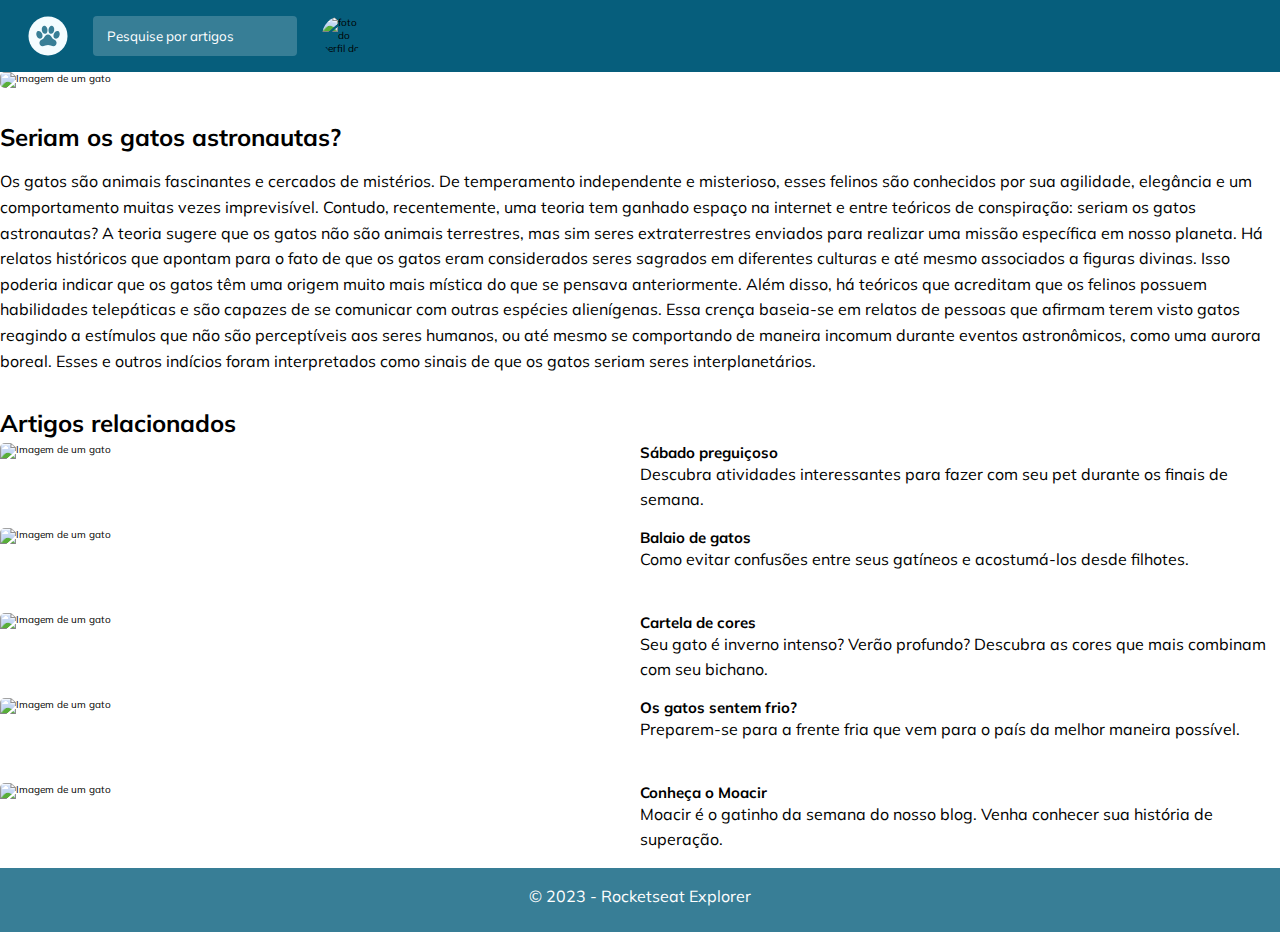
==== stage 3/modulo 5/index.html @ f45f72df "checkpoint mobile" ====
<!DOCTYPE html>
<html lang="pt-br">

<head>
  <link rel="preconnect" href="https://fonts.googleapis.com">
  <link rel="preconnect" href="https://fonts.gstatic.com" crossorigin>

  <meta charset="UTF-8" />
  <meta name="viewport" content="width=device-width, initial-scale=1.0" />
  <title>Blog de gatos</title>

  <link href="https://fonts.googleapis.com/css2?family=Mulish:wght@400;600;700&display=swap" rel="stylesheet">  <link rel="stylesheet" href="style.css">
</head>

<body>
    <header>
        <img src="./assets/paw.svg" alt="logo" />
        <label>Pesquise por artigos</label>
        <input placeholder="Pesquise por artigos"/>
        <img src="https://randomuser.me/api/portraits/thumb/men/75.jpg" alt="foto do perfil do usuario" id="man"/>
    </header>
    <main>
        <img src="https://cataas.com/cat/cute" alt="Imagem de um gato" id="cover"/>
        <h1>Seriam os gatos astronautas?</h1>
        <span>
            <img />
            <img />
        </span>
        <p>Os gatos são animais fascinantes e cercados de mistérios. De temperamento independente e misterioso, esses felinos são conhecidos por sua agilidade, elegância e um comportamento muitas vezes imprevisível. Contudo, recentemente, uma teoria tem ganhado espaço na internet e entre teóricos de conspiração: seriam os gatos astronautas?
            A teoria sugere que os gatos não são animais terrestres, mas sim seres extraterrestres enviados para realizar uma missão específica em nosso planeta. Há relatos históricos que apontam para o fato de que os gatos eram considerados seres sagrados em diferentes culturas e até mesmo associados a figuras divinas. Isso poderia indicar que os gatos têm uma origem muito mais mística do que se pensava anteriormente.
            Além disso, há teóricos que acreditam que os felinos possuem habilidades telepáticas e são capazes de se comunicar com outras espécies alienígenas. Essa crença baseia-se em relatos de pessoas que afirmam terem visto gatos reagindo a estímulos que não são perceptíveis aos seres humanos, ou até mesmo se comportando de maneira incomum durante eventos astronômicos, como uma aurora boreal. Esses e outros indícios foram interpretados como sinais de que os gatos seriam seres interplanetários.</p>
    </main>
    <aside>
        <h1>Artigos relacionados</h1>
        <section>
            <img src="https://cataas.com/cat/sleep" alt="Imagem de um gato" class="cat"/>
            <span>
                <h2>Sábado preguiçoso</h2>
                <p>Descubra atividades interessantes para fazer com seu pet durante os finais de semana.</p>
            </span>
        </section>
        <section>
            
            <img src="https://cataas.com/cat/cats" alt="Imagem de um gato" class="cat"/>
            <span>
                <h2>Balaio de gatos</h2>
                <p>Como evitar confusões entre seus gatíneos e acostumá-los desde filhotes.</p>
            </span>
        </section>
        <section>
            
            <img src="https://cataas.com/cat/colorful" alt="Imagem de um gato" class="cat"/>
            <span>
                <h2>Cartela de cores</h2>
                <p>Seu gato é inverno intenso? Verão profundo? Descubra as cores que mais combinam com seu bichano.</p>
            </span>
        </section>
        <section>
            
            <img src="https://cataas.com/cat/big" alt="Imagem de um gato" class="cat"/>
            <span>
                <h2>Os gatos sentem frio?</h2>
                <p>Preparem-se para a frente fria que vem para o país da melhor maneira possível.</p>
            </span>
        </section>
        <section>
            
            <img src="https://cataas.com/cat/kitten" alt="Imagem de um gato" class="cat"/>
            <span>
                <h2>Conheça o Moacir</h2>
                <p>Moacir é o gatinho da semana do nosso blog. Venha conhecer sua história de superação.</p>
            </span>
        </section>
    </aside>
    <footer>
        <p>© 2023 - Rocketseat Explorer</p>
    </footer>
</body>
---- stage 3/modulo 5/style.css ----
* {
    --dark-blue: #065E7C;
    --medium-blue: #387E96;
    --title-black: #202024;
    --body-black: #121214;
    font-family: 'Mulish', sans-serif;
    margin: 0;
    padding: 0;
    box-sizing: border-box;
}

:root{
    font-size: 62.5%
}

h1 {
    font-size: 2.4rem;
    font-weight: 700px;
    line-height: 160%;
    margin-top: 3rem;
}

p {
    font-size: 1.6rem;
    line-height: 160%;
}

.cat{
    width: 15rem;
    height: 8.5rem;
    object-fit: cover;
    border-radius: 5px;
}

#man {
    border-radius: 50%;
}

main, #cover {
    width: 100vw;
}    
#cover {
    height: 50vw;
}

section {
    display: grid;
    grid-template-columns: repeat(2, 1fr);
}

footer {
    background-color: var(--medium-blue);
    height: 6.4rem;
    color: white;
    text-align: center;
}

footer > p {
    padding: 1.6rem ;
}

header {
    background-color: var(--dark-blue);
    height: 7.2rem;
    display: flex;
    gap: 2.5rem;
    padding: 1.2rem 2.8rem;
    align-items: center;
}

header > img {
    width: 4rem;
    height: 4rem;
}

/* hidding label but keeping it acessible*/
label {
    width: 0;
    height: 0;
    overflow: hidden;
    position: absolute;
}

input {
    padding: 1.2rem 1.6rem 1.2rem 1.4rem;
    border-radius: .4rem;
    background: rgba(255, 255, 255, 0.20);
    border: none;
}

input::placeholder{
    color: white;
}

@media (min-width: 800px) {
    #cover {
        width: 80rem;
        height: 40rem;
        border-radius: 5px;
    }
}
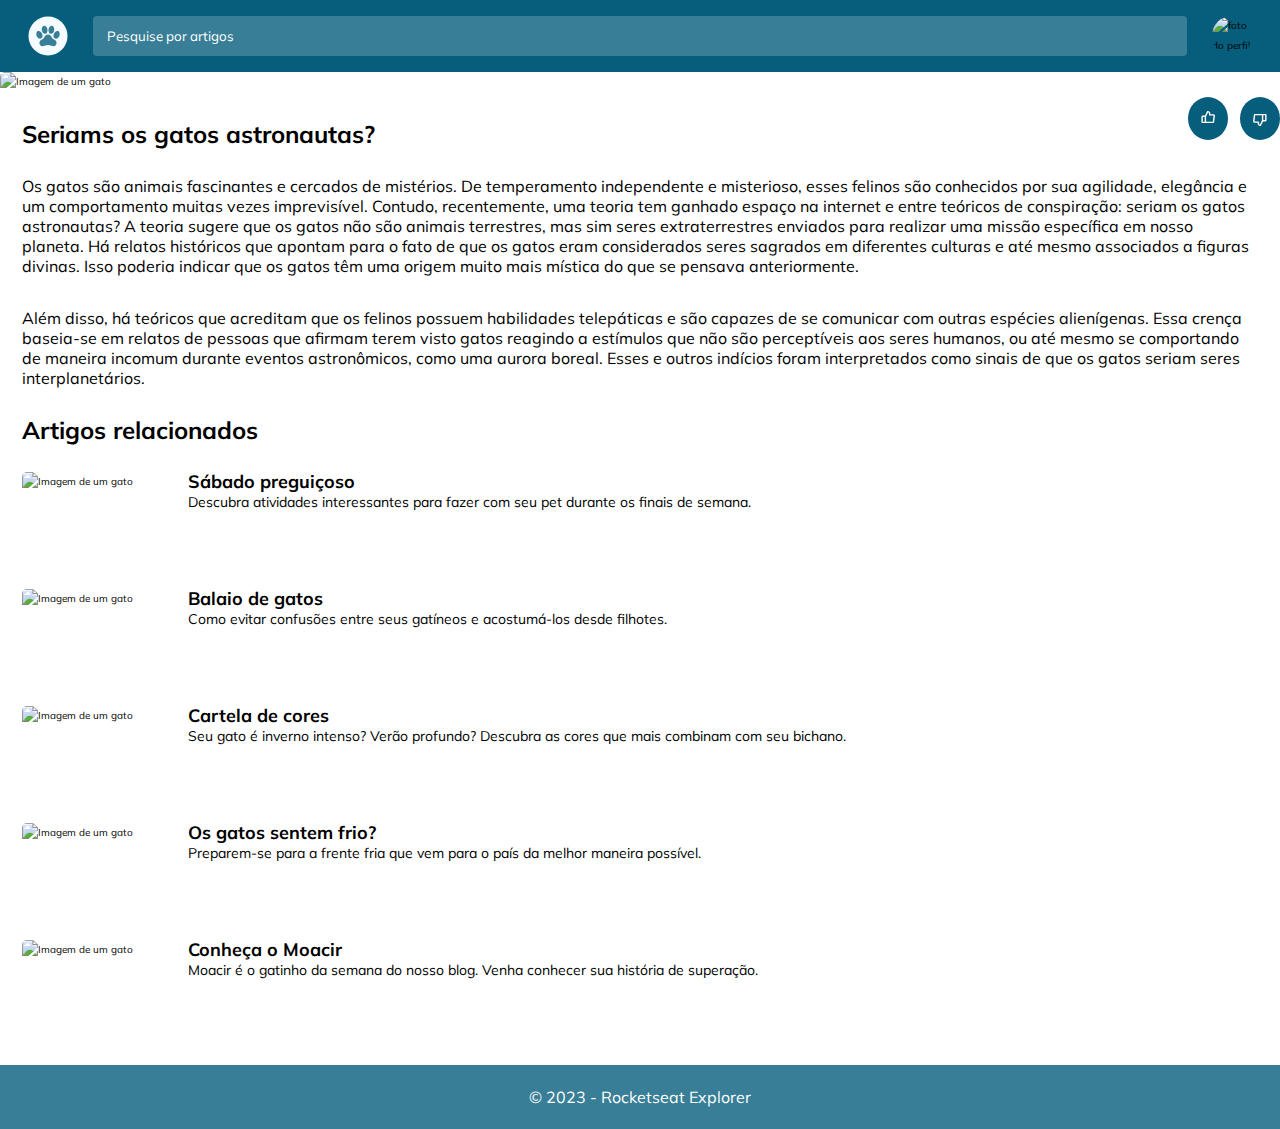
==== commit e12a90b4: "mobile version done" ====
--- a/stage 3/modulo 5/index.html
+++ b/stage 3/modulo 5/index.html
@@ -20,15 +20,24 @@
         <img src="https://randomuser.me/api/portraits/thumb/men/75.jpg" alt="foto do perfil do usuario" id="man"/>
     </header>
     <main>
-        <img src="https://cataas.com/cat/cute" alt="Imagem de um gato" id="cover"/>
-        <h1>Seriam os gatos astronautas?</h1>
-        <span>
-            <img />
-            <img />
-        </span>
+        <img src="https://cataas.com/cat/cute" alt="Imagem de um gato" id="cover" />
+        <div>
+            <h1>Seriams os gatos astronautas?</h1>
+            <div>
+                <button>
+                    <img src="./assets/thumbs.svg" alt="gostei"/>
+                </button>            
+                <button>
+                    <img src="./assets/thumbs.svg" alt="não gostei"/>
+                </button>
+            </div>
+        </div>
         <p>Os gatos são animais fascinantes e cercados de mistérios. De temperamento independente e misterioso, esses felinos são conhecidos por sua agilidade, elegância e um comportamento muitas vezes imprevisível. Contudo, recentemente, uma teoria tem ganhado espaço na internet e entre teóricos de conspiração: seriam os gatos astronautas?
             A teoria sugere que os gatos não são animais terrestres, mas sim seres extraterrestres enviados para realizar uma missão específica em nosso planeta. Há relatos históricos que apontam para o fato de que os gatos eram considerados seres sagrados em diferentes culturas e até mesmo associados a figuras divinas. Isso poderia indicar que os gatos têm uma origem muito mais mística do que se pensava anteriormente.
-            Além disso, há teóricos que acreditam que os felinos possuem habilidades telepáticas e são capazes de se comunicar com outras espécies alienígenas. Essa crença baseia-se em relatos de pessoas que afirmam terem visto gatos reagindo a estímulos que não são perceptíveis aos seres humanos, ou até mesmo se comportando de maneira incomum durante eventos astronômicos, como uma aurora boreal. Esses e outros indícios foram interpretados como sinais de que os gatos seriam seres interplanetários.</p>
+        </p>
+        <p>
+            Além disso, há teóricos que acreditam que os felinos possuem habilidades telepáticas e são capazes de se comunicar com outras espécies alienígenas. Essa crença baseia-se em relatos de pessoas que afirmam terem visto gatos reagindo a estímulos que não são perceptíveis aos seres humanos, ou até mesmo se comportando de maneira incomum durante eventos astronômicos, como uma aurora boreal. Esses e outros indícios foram interpretados como sinais de que os gatos seriam seres interplanetários.
+        </p>
     </main>
     <aside>
         <h1>Artigos relacionados</h1>
@@ -39,32 +48,28 @@
                 <p>Descubra atividades interessantes para fazer com seu pet durante os finais de semana.</p>
             </span>
         </section>
-        <section>
-            
+        <section>            
             <img src="https://cataas.com/cat/cats" alt="Imagem de um gato" class="cat"/>
             <span>
                 <h2>Balaio de gatos</h2>
                 <p>Como evitar confusões entre seus gatíneos e acostumá-los desde filhotes.</p>
             </span>
         </section>
-        <section>
-            
+        <section>            
             <img src="https://cataas.com/cat/colorful" alt="Imagem de um gato" class="cat"/>
             <span>
                 <h2>Cartela de cores</h2>
                 <p>Seu gato é inverno intenso? Verão profundo? Descubra as cores que mais combinam com seu bichano.</p>
             </span>
         </section>
-        <section>
-            
+        <section>            
             <img src="https://cataas.com/cat/big" alt="Imagem de um gato" class="cat"/>
             <span>
                 <h2>Os gatos sentem frio?</h2>
                 <p>Preparem-se para a frente fria que vem para o país da melhor maneira possível.</p>
             </span>
         </section>
-        <section>
-            
+        <section>            
             <img src="https://cataas.com/cat/kitten" alt="Imagem de um gato" class="cat"/>
             <span>
                 <h2>Conheça o Moacir</h2>
--- a/stage 3/modulo 5/style.css
+++ b/stage 3/modulo 5/style.css
@@ -10,19 +10,66 @@
 }
 
 :root{
-    font-size: 62.5%
+    font-size: 62.5%;
+    text-justify: justify;
+    line-height: 200%;
+}
+
+main > p,
+h1,
+section {
+    margin: 3.2rem 2.2rem 0;
 }
 
 h1 {
     font-size: 2.4rem;
     font-weight: 700px;
-    line-height: 160%;
-    margin-top: 3rem;
 }
 
-p {
+/* main */
+
+main {
+    width: 100vw;
+}
+
+main > p {
     font-size: 1.6rem;
-    line-height: 160%;
+}
+
+main > div {
+    display: flex;
+    align-items: center;
+    justify-content: space-between;
+    flex-wrap: wrap;
+    gap: 1.2rem
+}
+
+main > div > div {
+    display: flex;
+    gap: 12px;
+    margin-left: 22px; 
+}
+
+#cover {
+    width: 100vw;
+    height: 50vw;
+}
+
+/* aside */
+
+section {
+    display: grid;
+    grid-template-columns: 15rem calc(100vw - 15rem - 4.4rem - 1.6rem);
+    gap: 1.6rem
+}
+
+h2 {
+    font-size: 1.8rem;
+    font-weight: 700px;
+}
+
+section > span > p {
+    font-size: 1.4rem;
 }
 
 .cat{
@@ -32,32 +79,22 @@
     border-radius: 5px;
 }
 
-#man {
-    border-radius: 50%;
-}
-
-main, #cover {
-    width: 100vw;
-}    
-#cover {
-    height: 50vw;
-}
-
-section {
-    display: grid;
-    grid-template-columns: repeat(2, 1fr);
-}
-
+/* footer */
 footer {
     background-color: var(--medium-blue);
     height: 6.4rem;
     color: white;
     text-align: center;
+    margin-top: 4rem
 }
 
 footer > p {
     padding: 1.6rem ;
+    font-size: 1.6rem;
+    line-height: 200%;
 }
+
+/* header */
 
 header {
     background-color: var(--dark-blue);
@@ -73,6 +110,10 @@
     height: 4rem;
 }
 
+#man {
+    border-radius: 50%;
+}
+
 /* hidding label but keeping it acessible*/
 label {
     width: 0;
@@ -86,11 +127,32 @@
     border-radius: .4rem;
     background: rgba(255, 255, 255, 0.20);
     border: none;
+    flex-grow: 1;
 }
 
 input::placeholder{
     color: white;
 }
+
+/* like and dislike buttons */
+
+button {
+    border: none;
+    border-radius: 50%;
+    background-color: var(--dark-blue);
+    padding: 1.2rem;
+}
+
+button > img {
+    width: 1.6rem;
+    height: 1.6rem;
+}
+
+button:nth-child(2){
+    transform: rotate(180deg);
+}
+
+/* desktop */
 
 @media (min-width: 800px) {
     #cover {
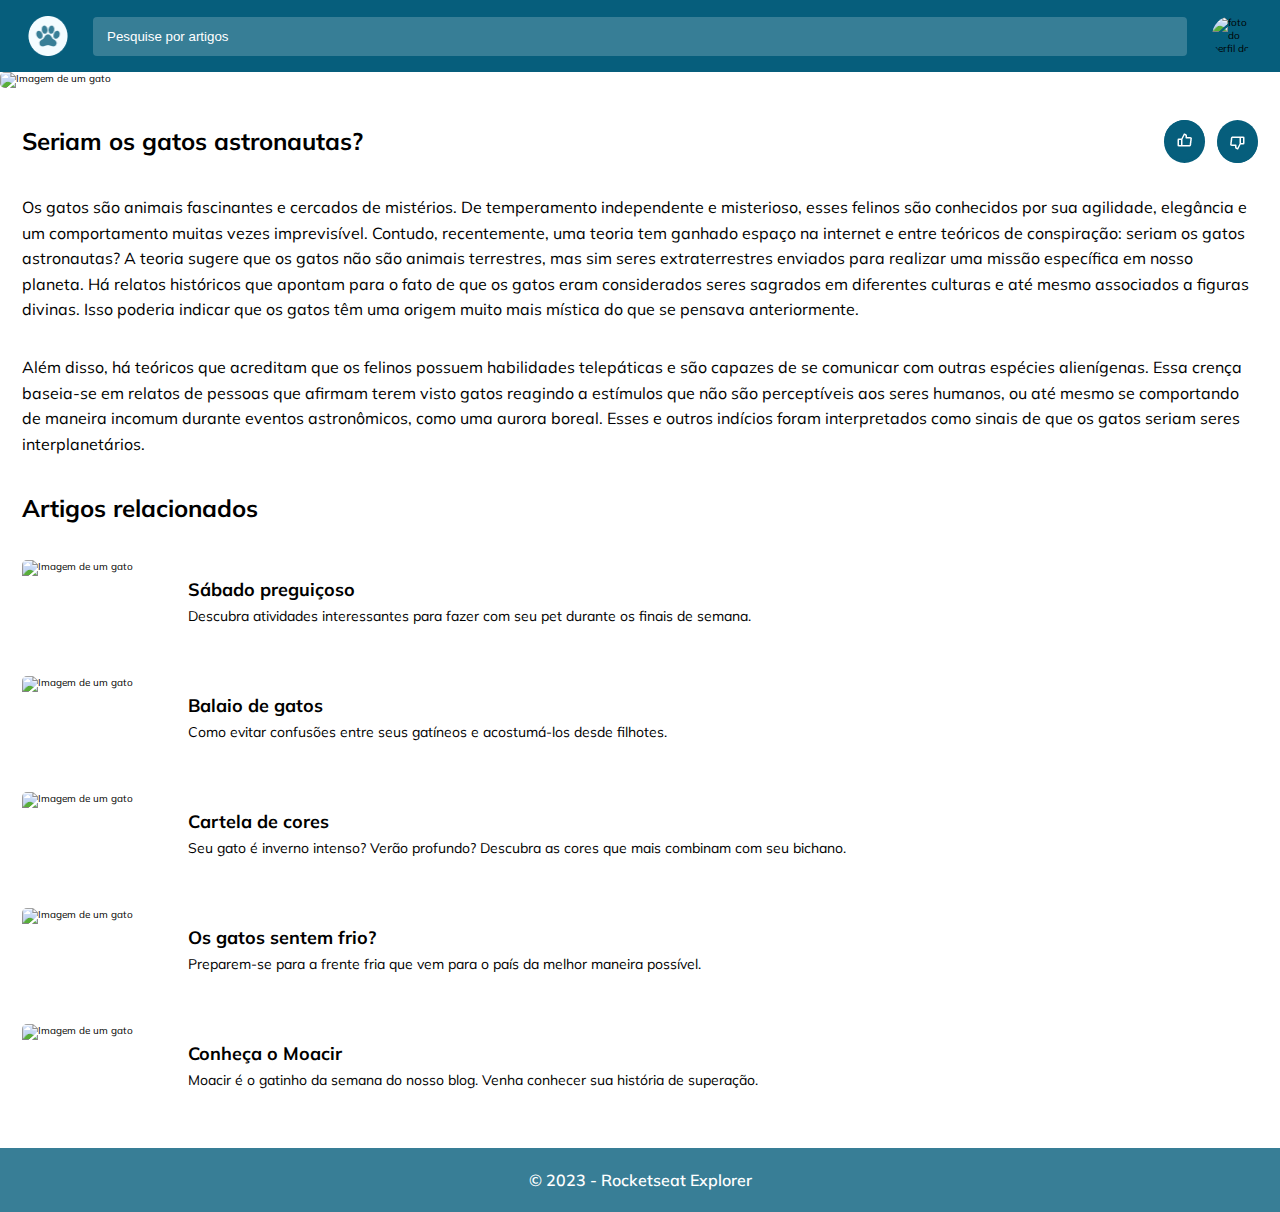
==== commit 571c84c7: "aaaaaaaaaaaaaaaaaaaa" ====
--- a/stage 3/modulo 5/index.html
+++ b/stage 3/modulo 5/index.html
@@ -14,21 +14,21 @@
 
 <body>
     <header>
-        <img src="./assets/paw.svg" alt="logo" />
+        <img src="./assets/paw.png" alt="logo" />
         <label>Pesquise por artigos</label>
         <input placeholder="Pesquise por artigos"/>
         <img src="https://randomuser.me/api/portraits/thumb/men/75.jpg" alt="foto do perfil do usuario" id="man"/>
     </header>
     <main>
         <img src="https://cataas.com/cat/cute" alt="Imagem de um gato" id="cover" />
-        <div>
-            <h1>Seriams os gatos astronautas?</h1>
-            <div>
+        <div class="title-group">
+            <h1>Seriam os gatos astronautas?</h1>
+            <div class="button-group">
                 <button>
-                    <img src="./assets/thumbs.svg" alt="gostei"/>
+                    <img src="./assets/thumbs.png" alt="gostei"/>
                 </button>            
                 <button>
-                    <img src="./assets/thumbs.svg" alt="não gostei"/>
+                    <img src="./assets/thumbs.png" alt="não gostei"/>
                 </button>
             </div>
         </div>
--- a/stage 3/modulo 5/style.css
+++ b/stage 3/modulo 5/style.css
@@ -1,29 +1,30 @@
 * {
+    margin: 0;
+    padding: 0;
+    box-sizing: border-box;
+    -webkit-font-smoothing: antialiased;
+    -moz-osx-font-smoothing: grayscale;
+}
+
+:root{
+    font-family: 'Mulish', sans-serif;
+    font-size: 62.5%;
     --dark-blue: #065E7C;
     --medium-blue: #387E96;
     --title-black: #202024;
     --body-black: #121214;
-    font-family: 'Mulish', sans-serif;
-    margin: 0;
-    padding: 0;
-    box-sizing: border-box;
-}
-
-:root{
-    font-size: 62.5%;
-    text-justify: justify;
-    line-height: 200%;
 }
 
 main > p,
-h1,
-section {
+aside,
+.title-group {
     margin: 3.2rem 2.2rem 0;
 }
 
 h1 {
     font-size: 2.4rem;
     font-weight: 700px;
+    line-height: 3.84rem;
 }
 
 /* main */
@@ -34,9 +35,10 @@
 
 main > p {
     font-size: 1.6rem;
+    line-height: 2.56rem;
 }
 
-main > div {
+.title-group {
     display: flex;
     align-items: center;
     justify-content: space-between;
@@ -44,10 +46,9 @@
     gap: 1.2rem
 }
 
-main > div > div {
+.button-group {
     display: flex;
     gap: 12px;
-    margin-left: 22px; 
 }
 
 #cover {
@@ -55,26 +56,42 @@
     height: 50vw;
 }
 
+/* like and dislike buttons */
+
+button {
+    border: none;
+    border-radius: 50%;
+    background-color: var(--dark-blue);
+}
+
+button:nth-child(2){
+    transform: rotate(180deg);
+}
+
 /* aside */
 
 section {
     display: grid;
     grid-template-columns: 15rem calc(100vw - 15rem - 4.4rem - 1.6rem);
-    gap: 1.6rem
+    gap: 1.6rem;
+    margin-top: 3.2rem;
+    align-items:center;
 }
 
 h2 {
     font-size: 1.8rem;
     font-weight: 700px;
+    line-height: 2.88rem;
 }
 
 section > span > p {
     font-size: 1.4rem;
+    line-height: 2.24rem;
 }
 
 .cat{
-    width: 15rem;
-    height: 8.5rem;
+    width: 15.1rem;
+    height: 8.4rem;
     object-fit: cover;
     border-radius: 5px;
 }
@@ -91,7 +108,8 @@
 footer > p {
     padding: 1.6rem ;
     font-size: 1.6rem;
-    line-height: 200%;
+    font-weight: 600;
+    line-height: 3.2rem;
 }
 
 /* header */
@@ -134,24 +152,6 @@
     color: white;
 }
 
-/* like and dislike buttons */
-
-button {
-    border: none;
-    border-radius: 50%;
-    background-color: var(--dark-blue);
-    padding: 1.2rem;
-}
-
-button > img {
-    width: 1.6rem;
-    height: 1.6rem;
-}
-
-button:nth-child(2){
-    transform: rotate(180deg);
-}
-
 /* desktop */
 
 @media (min-width: 800px) {
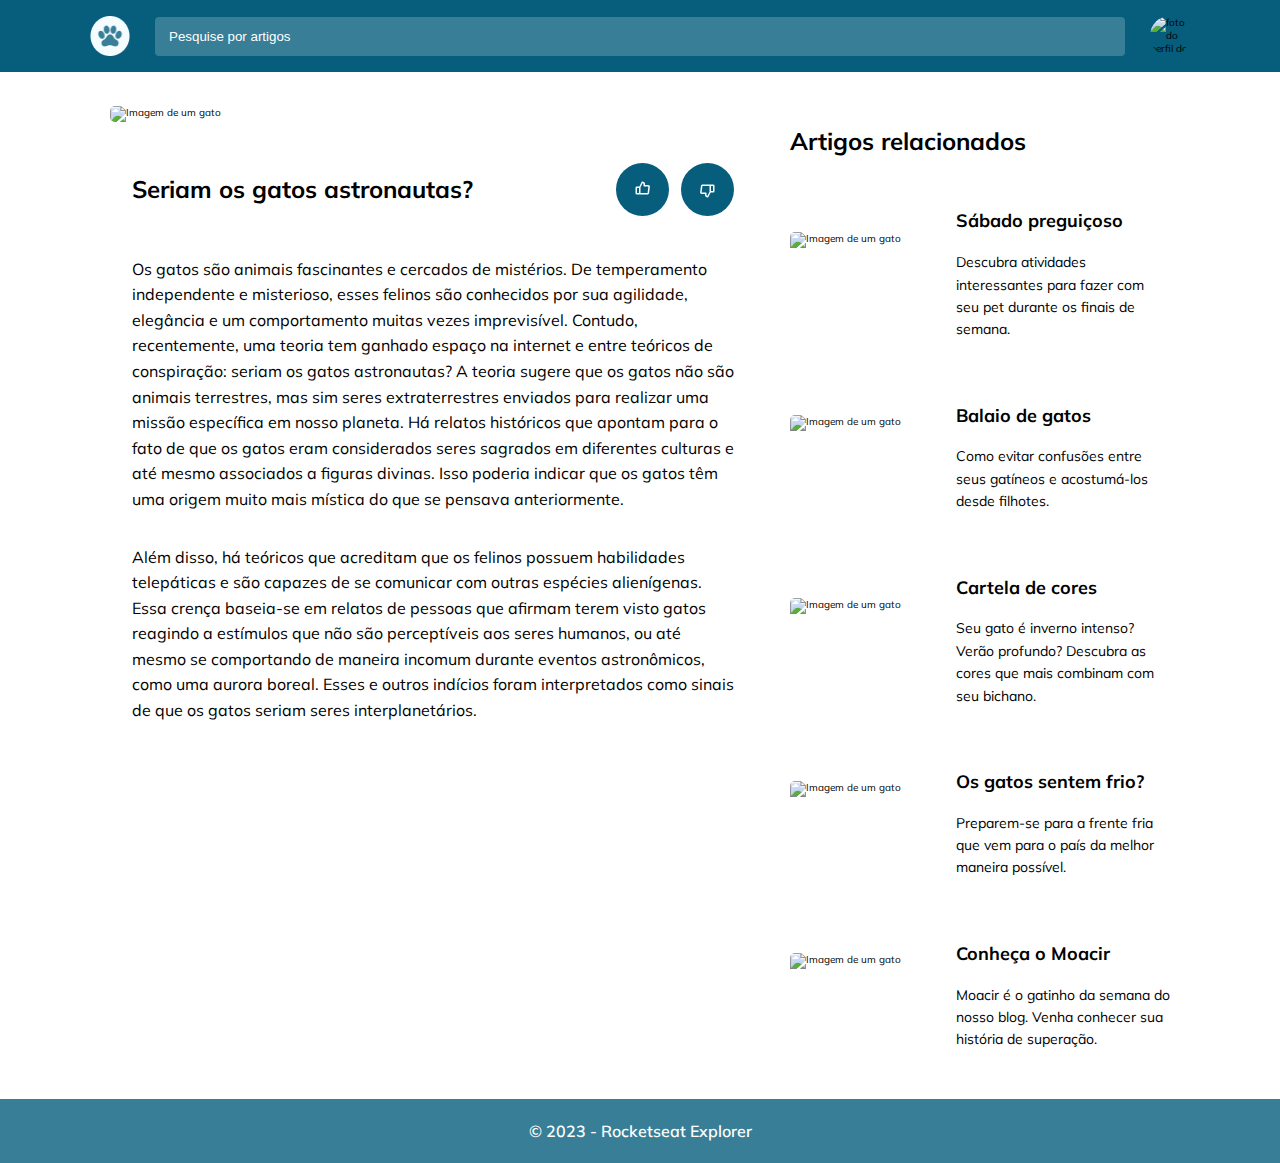
==== commit 4286c2f0: "somehow worked" ====
--- a/stage 3/modulo 5/index.html
+++ b/stage 3/modulo 5/index.html
@@ -21,23 +21,25 @@
     </header>
     <main>
         <img src="https://cataas.com/cat/cute" alt="Imagem de um gato" id="cover" />
-        <div class="title-group">
-            <h1>Seriam os gatos astronautas?</h1>
-            <div class="button-group">
-                <button>
-                    <img src="./assets/thumbs.png" alt="gostei"/>
-                </button>            
-                <button>
-                    <img src="./assets/thumbs.png" alt="não gostei"/>
-                </button>
+        <div id="article">
+            <div class="title-group">
+                <h1>Seriam os gatos astronautas?</h1>
+                <div class="button-group">
+                    <button>
+                        <img src="./assets/thumbs.png" alt="gostei"/>
+                    </button>            
+                    <button>
+                        <img src="./assets/thumbs.png" alt="não gostei"/>
+                    </button>
+                </div>
             </div>
+            <p>Os gatos são animais fascinantes e cercados de mistérios. De temperamento independente e misterioso, esses felinos são conhecidos por sua agilidade, elegância e um comportamento muitas vezes imprevisível. Contudo, recentemente, uma teoria tem ganhado espaço na internet e entre teóricos de conspiração: seriam os gatos astronautas?
+                A teoria sugere que os gatos não são animais terrestres, mas sim seres extraterrestres enviados para realizar uma missão específica em nosso planeta. Há relatos históricos que apontam para o fato de que os gatos eram considerados seres sagrados em diferentes culturas e até mesmo associados a figuras divinas. Isso poderia indicar que os gatos têm uma origem muito mais mística do que se pensava anteriormente.
+            </p>
+            <p>
+                Além disso, há teóricos que acreditam que os felinos possuem habilidades telepáticas e são capazes de se comunicar com outras espécies alienígenas. Essa crença baseia-se em relatos de pessoas que afirmam terem visto gatos reagindo a estímulos que não são perceptíveis aos seres humanos, ou até mesmo se comportando de maneira incomum durante eventos astronômicos, como uma aurora boreal. Esses e outros indícios foram interpretados como sinais de que os gatos seriam seres interplanetários.
+            </p>
         </div>
-        <p>Os gatos são animais fascinantes e cercados de mistérios. De temperamento independente e misterioso, esses felinos são conhecidos por sua agilidade, elegância e um comportamento muitas vezes imprevisível. Contudo, recentemente, uma teoria tem ganhado espaço na internet e entre teóricos de conspiração: seriam os gatos astronautas?
-            A teoria sugere que os gatos não são animais terrestres, mas sim seres extraterrestres enviados para realizar uma missão específica em nosso planeta. Há relatos históricos que apontam para o fato de que os gatos eram considerados seres sagrados em diferentes culturas e até mesmo associados a figuras divinas. Isso poderia indicar que os gatos têm uma origem muito mais mística do que se pensava anteriormente.
-        </p>
-        <p>
-            Além disso, há teóricos que acreditam que os felinos possuem habilidades telepáticas e são capazes de se comunicar com outras espécies alienígenas. Essa crença baseia-se em relatos de pessoas que afirmam terem visto gatos reagindo a estímulos que não são perceptíveis aos seres humanos, ou até mesmo se comportando de maneira incomum durante eventos astronômicos, como uma aurora boreal. Esses e outros indícios foram interpretados como sinais de que os gatos seriam seres interplanetários.
-        </p>
     </main>
     <aside>
         <h1>Artigos relacionados</h1>
--- a/stage 3/modulo 5/style.css
+++ b/stage 3/modulo 5/style.css
@@ -1,9 +1,12 @@
-* {
+body {
     margin: 0;
     padding: 0;
     box-sizing: border-box;
     -webkit-font-smoothing: antialiased;
     -moz-osx-font-smoothing: grayscale;
+    max-width: 100vw;
+    display: grid;
+    gap: 3.4rem;
 }
 
 :root{
@@ -15,7 +18,7 @@
     --body-black: #121214;
 }
 
-main > p,
+div > p,
 aside,
 .title-group {
     margin: 3.2rem 2.2rem 0;
@@ -23,17 +26,13 @@
 
 h1 {
     font-size: 2.4rem;
-    font-weight: 700px;
+    font-weight: 700;
     line-height: 3.84rem;
 }
 
 /* main */
 
-main {
-    width: 100vw;
-}
-
-main > p {
+div > p {
     font-size: 1.6rem;
     line-height: 2.56rem;
 }
@@ -52,7 +51,7 @@
 }
 
 #cover {
-    width: 100vw;
+    width: 100%;
     height: 50vw;
 }
 
@@ -62,6 +61,7 @@
     border: none;
     border-radius: 50%;
     background-color: var(--dark-blue);
+    aspect-ratio: 1;
 }
 
 button:nth-child(2){
@@ -72,7 +72,7 @@
 
 section {
     display: grid;
-    grid-template-columns: 15rem calc(100vw - 15rem - 4.4rem - 1.6rem);
+    grid-template-columns: 15rem 1fr;
     gap: 1.6rem;
     margin-top: 3.2rem;
     align-items:center;
@@ -80,7 +80,7 @@
 
 h2 {
     font-size: 1.8rem;
-    font-weight: 700px;
+    font-weight: 700;
     line-height: 2.88rem;
 }
 
@@ -102,11 +102,9 @@
     height: 6.4rem;
     color: white;
     text-align: center;
-    margin-top: 4rem
 }
 
 footer > p {
-    padding: 1.6rem ;
     font-size: 1.6rem;
     font-weight: 600;
     line-height: 3.2rem;
@@ -156,8 +154,34 @@
 
 @media (min-width: 800px) {
     #cover {
-        width: 80rem;
         height: 40rem;
         border-radius: 5px;
     }
+
+    body {
+        grid-template-areas: 
+        "header header"
+        "main aside"
+        "footer footer";
+    }
+    
+    main {
+        grid-area: main;
+        padding-left: 11rem;
+        max-width: 80rem;
+    }
+
+    aside {
+        grid-area: aside;
+        margin: 0;
+        padding-right: 11rem;
+        max-width: 38rem;
+    }
+    footer {
+        grid-area: footer
+    }
+    header {
+        grid-area: header;
+        padding: 0 9rem
+    }
 }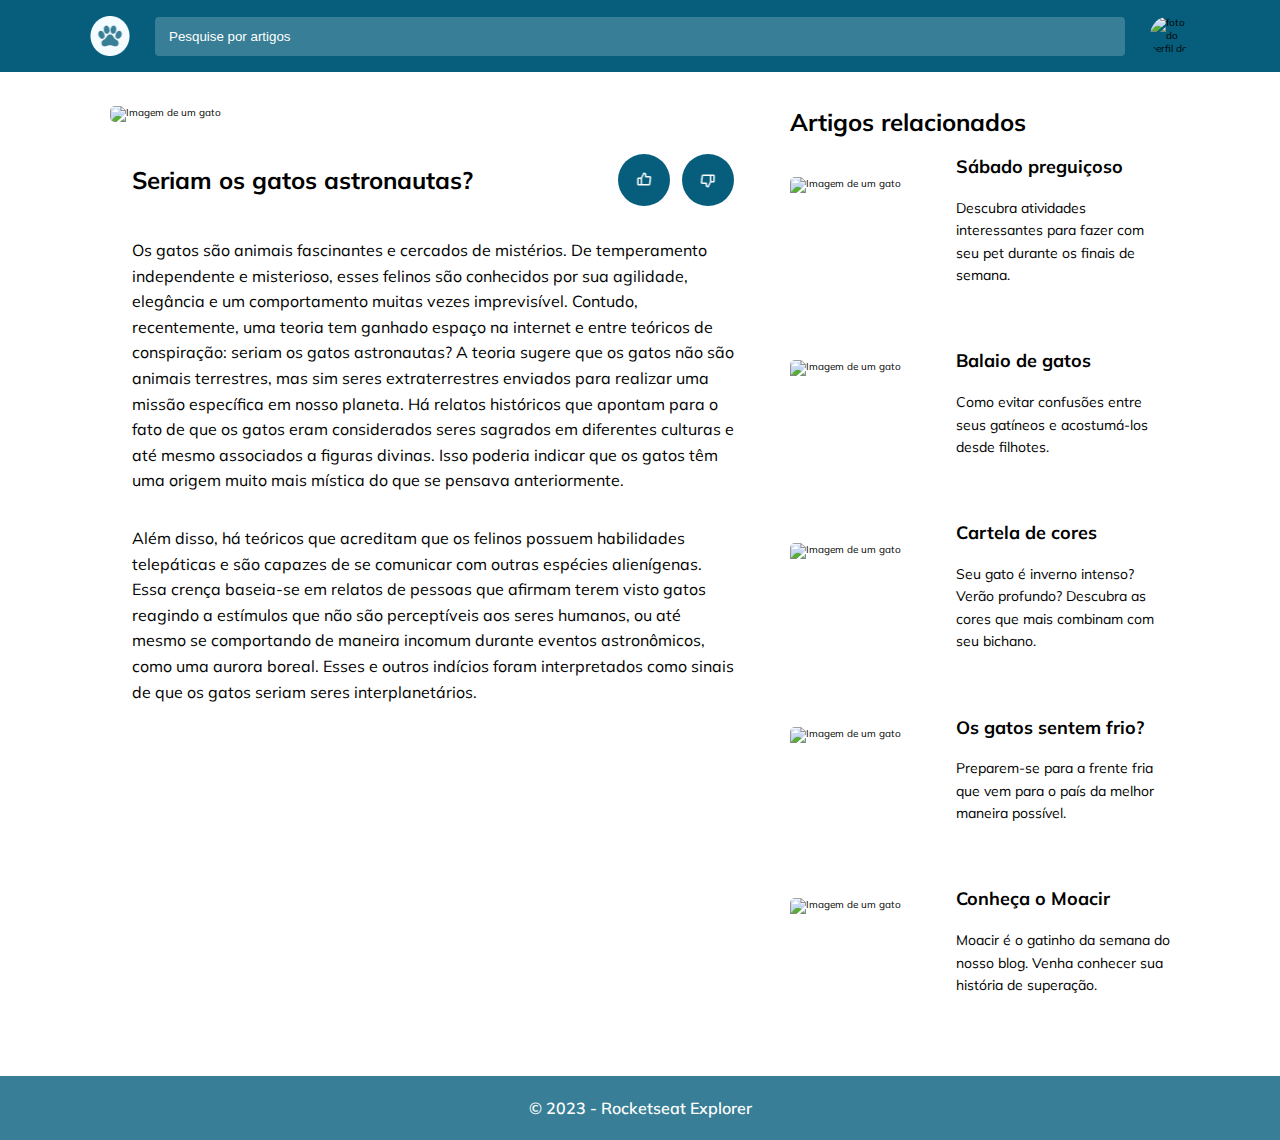
==== commit 3ee8c528: "final fixes" ====
--- a/stage 3/modulo 5/index.html
+++ b/stage 3/modulo 5/index.html
@@ -21,7 +21,7 @@
     </header>
     <main>
         <img src="https://cataas.com/cat/cute" alt="Imagem de um gato" id="cover" />
-        <div id="article">
+        <div>
             <div class="title-group">
                 <h1>Seriam os gatos astronautas?</h1>
                 <div class="button-group">
--- a/stage 3/modulo 5/style.css
+++ b/stage 3/modulo 5/style.css
@@ -6,7 +6,6 @@
     -moz-osx-font-smoothing: grayscale;
     max-width: 100vw;
     display: grid;
-    gap: 3.4rem;
 }
 
 :root{
@@ -74,7 +73,7 @@
     display: grid;
     grid-template-columns: 15rem 1fr;
     gap: 1.6rem;
-    margin-top: 3.2rem;
+    margin-bottom: 3.2rem;
     align-items:center;
 }
 
@@ -121,7 +120,7 @@
     align-items: center;
 }
 
-header > img {
+header > img, button > img {
     width: 4rem;
     height: 4rem;
 }
@@ -163,6 +162,7 @@
         "header header"
         "main aside"
         "footer footer";
+        gap: 3.4rem;
     }
     
     main {
@@ -184,4 +184,9 @@
         grid-area: header;
         padding: 0 9rem
     }
+
+    h1 {
+        line-height: 0;
+    }
+
 }